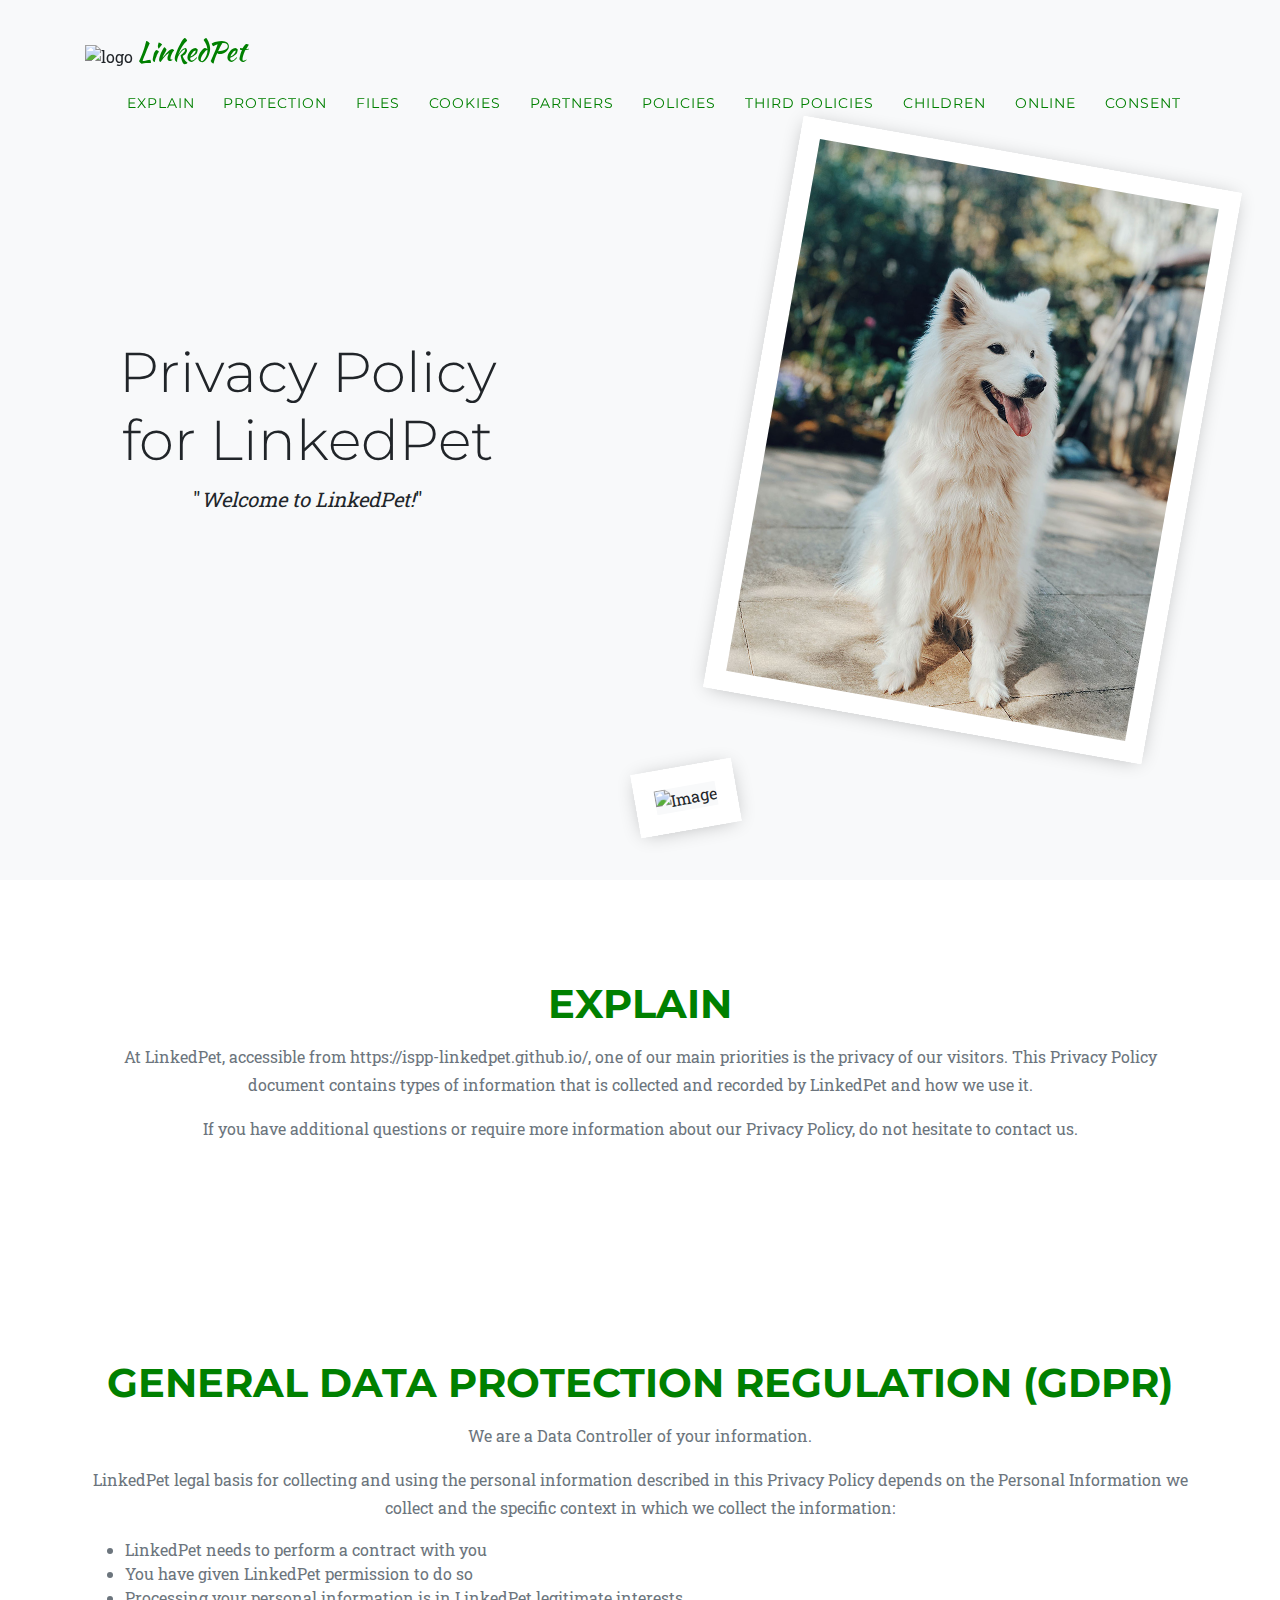
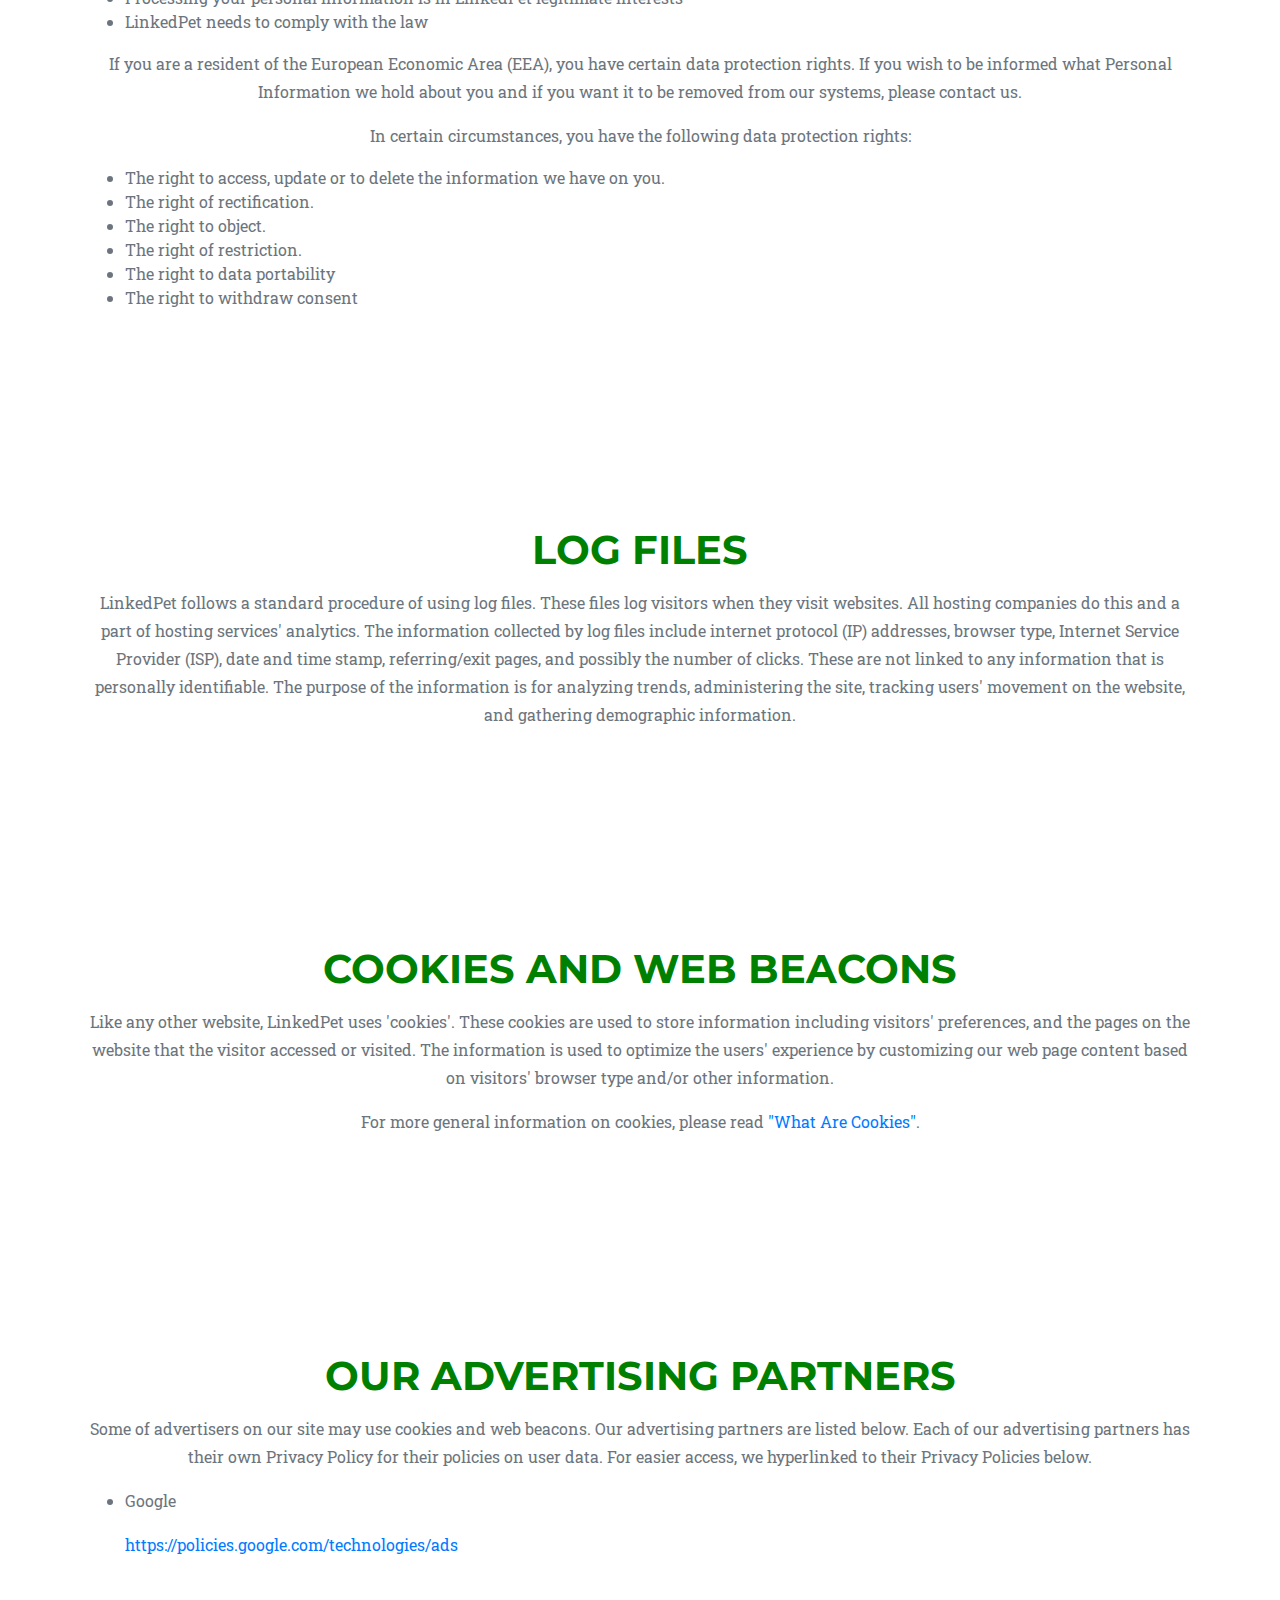
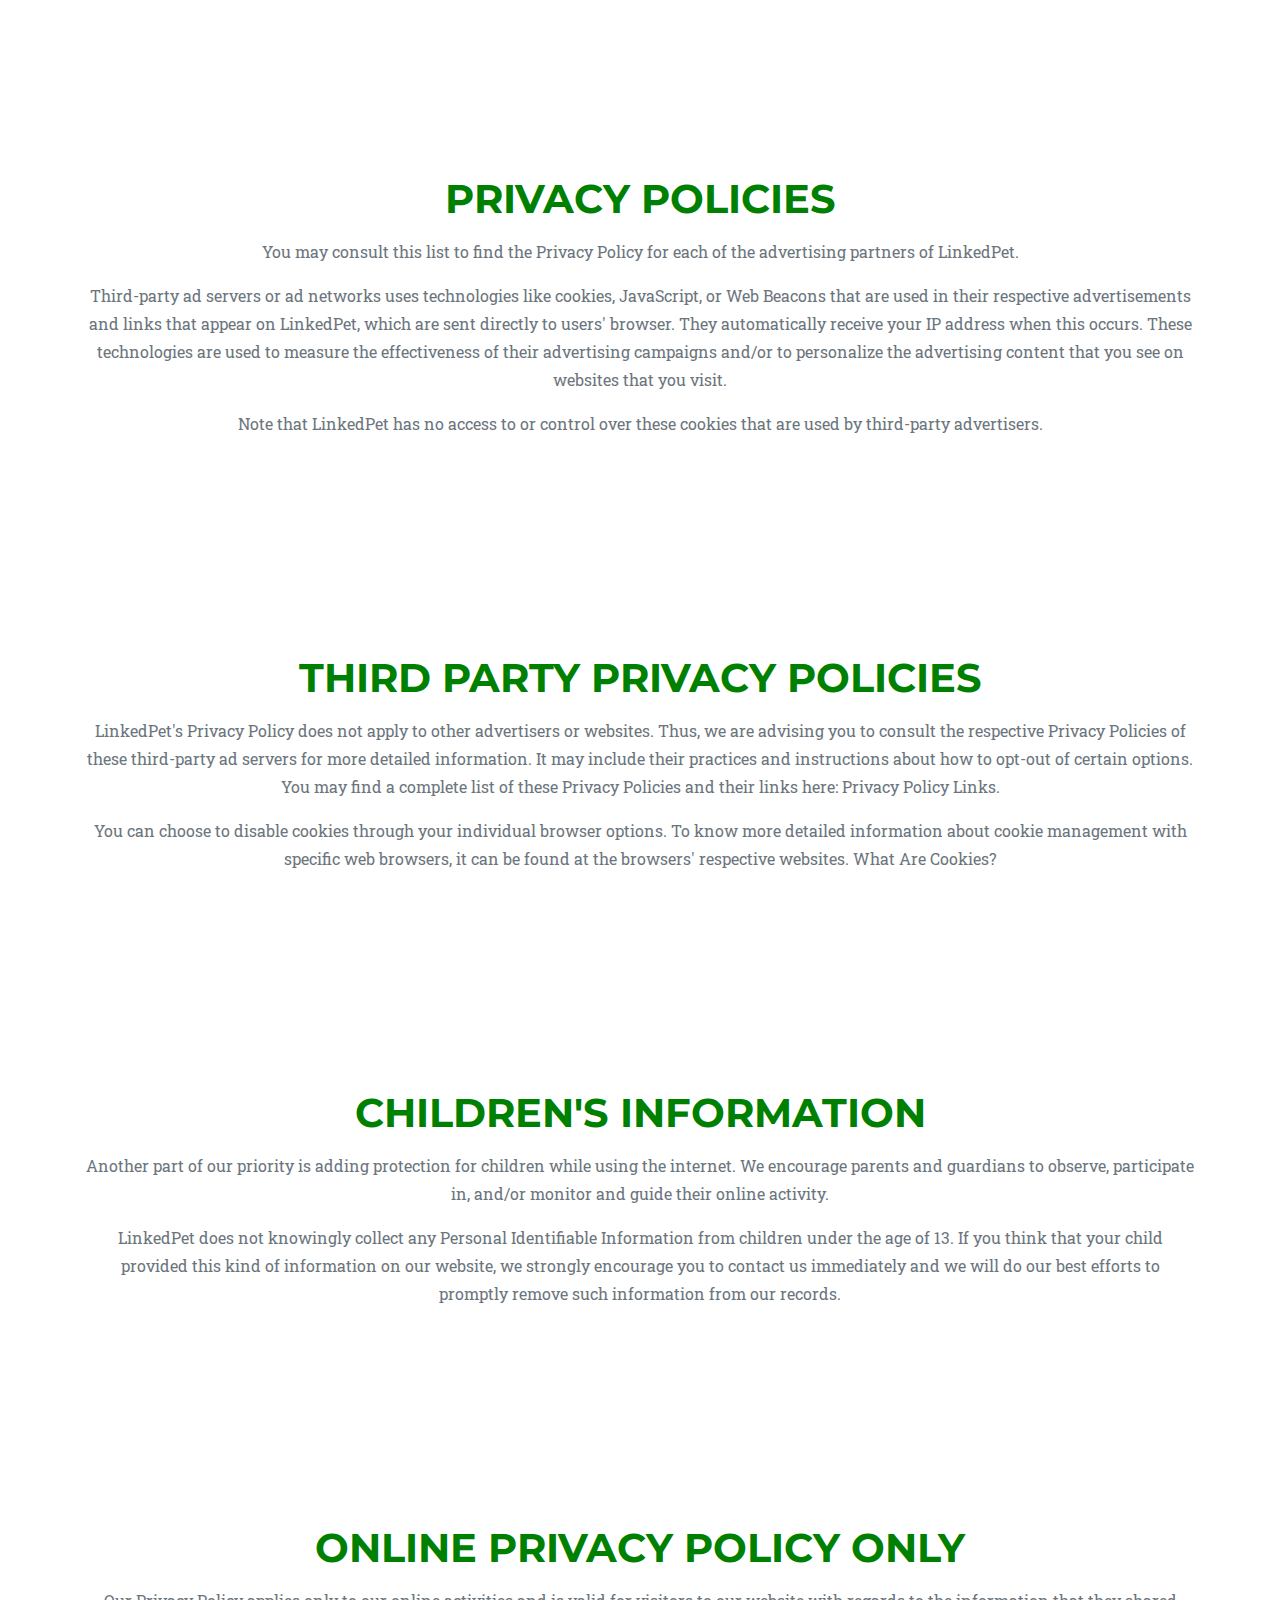
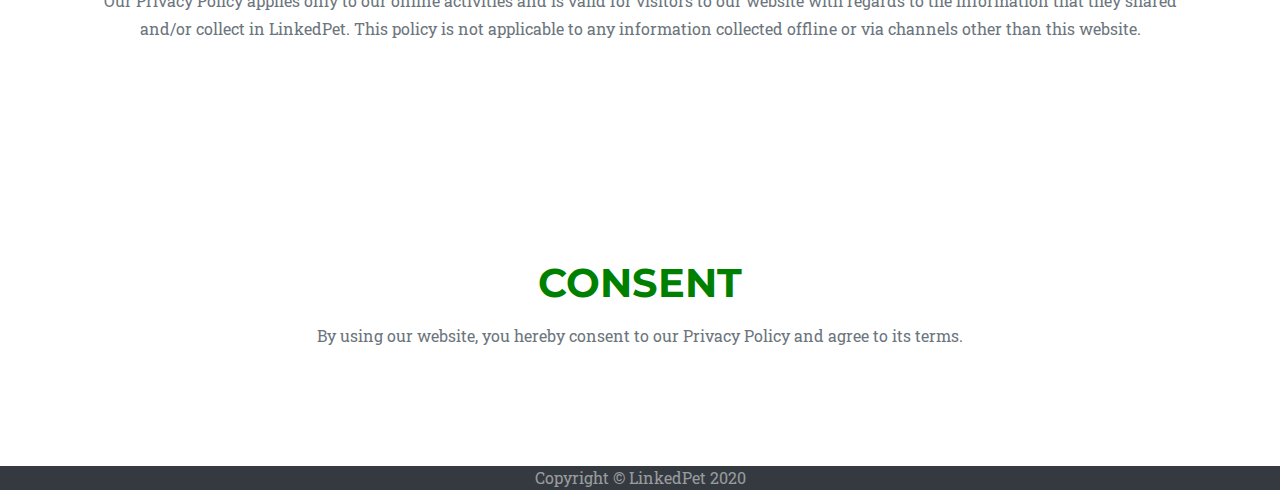
==== privacy_policy.html @ ac7cce8d "Aniadir los anuncios a la landing" ====
<!DOCTYPE html>
<html lang="en">

<head>
    <meta charset="utf-8" />
    <meta name="viewport" content="width=device-width, initial-scale=1, shrink-to-fit=no" />
    <meta name="description" content="ISPP Project" />
    <meta name="author" content="ISPPet" />
    <link rel="shortcut icon" type="image/x-icon" href="img/favicon.ico">

    <title>LinkedPet</title>

    <!-- Bootstrap core CSS -->
    <link href="vendor/bootstrap/css/bootstrap.min.css" rel="stylesheet" />


    <!-- Owl Carousel -->
    <link rel="stylesheet" href="owlcarousel/assets/owl.carousel.min.css" />
    <link rel="stylesheet" href="owlcarousel/assets/owl.theme.default.min.css" />

    <!-- Custom fonts for this template -->
    <link href="vendor/fontawesome-free/css/all.min.css" rel="stylesheet" type="text/css" />
    <link href="https://fonts.googleapis.com/css?family=Montserrat:400,700" rel="stylesheet" type="text/css" />
    <link href="https://fonts.googleapis.com/css?family=Kaushan+Script" rel="stylesheet" type="text/css" />
    <link href="https://fonts.googleapis.com/css?family=Droid+Serif:400,700,400italic,700italic" rel="stylesheet"
        type="text/css" />
    <link href="https://fonts.googleapis.com/css?family=Roboto+Slab:400,100,300,700" rel="stylesheet" type="text/css" />

    <!-- Custom styles for this template -->
    <link href="css/agency.min.css" rel="stylesheet" />
</head>

<body id="page-top">


    <!-- Navigation -->
    <nav class="navbar-expand-lg navbar-dark fixed-top" id="mainNav">
        <div class="container">
            <img src="img/LinkedPet.png" alt="logo" />
            <a class="navbar-brand js-scroll-trigger" href="#page-top"> LinkedPet</a>
            <button class="navbar-toggler ml-auto" type="button" data-toggle="collapse" data-target="#navbarResponsive"
                aria-controls="navbarResponsive" aria-expanded="false" aria-label="Toggle navigation">
                Menu
                <i class="fas fa-bars"></i>
            </button>
            <div class="collapse navbar-collapse" id="navbarResponsive">
                <ul class="navbar-nav text-uppercase ml-auto">
                    <li class="nav-item">
                        <b><a class="nav-link js-scroll-trigger" href="#explain">Explain</a></b>
                    </li>
                    <li class="nav-item">
                        <b><a class="nav-link js-scroll-trigger" href="#protection">Protection</a></b>
                    </li>
                    <li class="nav-item">
                        <b><a class="nav-link js-scroll-trigger" href="#files">Files</a></b>
                    </li>
                    <li class="nav-item">
                        <b><a class="nav-link js-scroll-trigger" href="#cookies">Cookies</a></b>
                    </li>
                    <li class="nav-item">
                        <b><a class="nav-link js-scroll-trigger" href="#partners">Partners</a></b>
                    </li>
                    <li class="nav-item">
                        <b><a class="nav-link js-scroll-trigger" href="#policies">Policies</a></b>
                    </li>
                    <li class="nav-item">
                        <b><a class="nav-link js-scroll-trigger" href="#3policies">Third Policies</a></b>
                    </li>
                    <li class="nav-item">
                        <b><a class="nav-link js-scroll-trigger" href="#children">Children</a></b>
                    </li>
                    <li class="nav-item">
                        <b><a class="nav-link js-scroll-trigger" href="#online">Online</a></b>
                    </li>
                    <li class="nav-item">
                        <b><a class="nav-link js-scroll-trigger" href="#consent">Consent</a></b>
                    </li>
                </ul>
            </div>
        </div>
    </nav>

    <!-- Header -->
    <section class="site-blocks-cover overflow-hidden bg-light mastheadpadding">
        <div class="container">
            <div class="row">
                <div class="col-md-5 mr-auto align-self-center text-center text-md-left">
                    <div class="intro-text text-center">
                        <h1 class="display-4">Privacy Policy for LinkedPet</h1>
                        <blockquote class="blockquote">
                            <p class="mb-4">"<em>Welcome to LinkedPet!</em>"</p>
                        </blockquote>
                        <!--<p><a href="#" class="btn btn-primary">Get In Touch</a></p>-->
                    </div>
                </div>
                <div class="col-md-5 align-self-center text-center text-md-right">
                    <img src="../img/dog_1.jpg" alt="Image" class="img-fluid cover-img">
                    <img src="../img/cat.jpeg" alt="Image" class="img-fluid cover-img2">

                </div>
            </div>
        </div>
    </section>


    <!-- Explain -->
    <section class="page-section" id="explain">
        <div class="container">
            <div class="row">
                <div class="col-lg-12 text-center">
                    <h2 class="section-heading text-uppercase">Explain</h2>
                </div>
            </div>
            <div class=" text-center">

                <p class="text-muted">
                    At LinkedPet, accessible from https://ispp-linkedpet.github.io/, one of our main priorities is the
                    privacy of our visitors. This Privacy Policy document contains types of information that is
                    collected and recorded by LinkedPet and how we use it.
                </p>

                <p class="text-muted">

                    If you have additional questions or require more information about our Privacy Policy, do not
                    hesitate to contact us.
                </p>

            </div>
        </div>
    </section>


    <!-- General Data Protection Regulation (GDPR) -->
    <section class="page-section" id="protection">
        <div class="container">
            <div class="row">
                <div class="col-lg-12 text-center">
                    <h2 class="section-heading text-uppercase">General Data Protection Regulation (GDPR)</h2>
                </div>
            </div>
            <div class=" text-center">

                <p class="text-muted">
                    We are a Data Controller of your information.

                </p>

                <p class="text-muted">

                    LinkedPet legal basis for collecting and using the personal information described in this Privacy
                    Policy depends on
                    the Personal Information we collect and the specific context in which we collect the information:
                    <ul class="text-muted text-md-left">
                        <li>LinkedPet needs to perform a contract with you</li>
                        <li>You have given LinkedPet permission to do so</li>
                        <li>Processing your personal information is in LinkedPet legitimate interests</li>
                        <li>LinkedPet needs to comply with the law</li>
                    </ul>
                </p>
                <p class="text-muted">
                    If you are a resident of the European Economic Area (EEA), you have certain data protection rights.
                    If
                    you wish
                    to be
                    informed what Personal Information we hold about you and if you want it to be removed from our
                    systems,
                    please
                    contact us.
                </p>

                <p class="text-muted">
                    In certain circumstances, you have the following data protection rights:
                    <ul class="text-muted text-md-left">
                        <li>The right to access, update or to delete the information we have on you.</li>
                        <li>The right of rectification.</li>
                        <li>The right to object.</li>
                        <li>The right of restriction.</li>
                        <li>The right to data portability</li>
                        <li>The right to withdraw consent</li>
                    </ul>
                </p>
            </div>
        </div>
    </section>


    <!-- Log Files -->
    <section class="page-section" id="files">
        <div class="container">
            <div class="row">
                <div class="col-lg-12 text-center">
                    <h2 class="section-heading text-uppercase">Log Files</h2>
                </div>
            </div>
            <div class=" text-center">

                <p class="text-muted">
                    LinkedPet follows a standard procedure of using log files. These files log visitors when they visit
                    websites.
                    All
                    hosting companies do this and a part of hosting services' analytics. The information collected by
                    log files
                    include
                    internet protocol (IP) addresses, browser type, Internet Service Provider (ISP), date and time
                    stamp,
                    referring/exit
                    pages, and possibly the number of clicks. These are not linked to any information that is personally
                    identifiable.
                    The purpose of the information is for analyzing trends, administering the site, tracking users'
                    movement on
                    the
                    website, and gathering demographic information.

                </p>

            </div>
        </div>
    </section>

    <!-- Cookies and Web Beacons -->
    <section class="page-section" id="cookies">
        <div class="container">
            <div class="row">
                <div class="col-lg-12 text-center">
                    <h2 class="section-heading text-uppercase">Cookies and Web Beacons</h2>
                </div>
            </div>
            <div class=" text-center">

                <p class="text-muted">
                    Like any other website, LinkedPet uses 'cookies'. These cookies are used to store information
                    including
                    visitors'
                    preferences, and the pages on the website that the visitor accessed or visited. The information is
                    used to
                    optimize
                    the users' experience by customizing our web page content based on visitors' browser type and/or
                    other
                    information.
                </p>

                <p class="text-muted">
                    For more general information on cookies, please read <a
                        href="https://www.cookieconsent.com/what-are-cookies/">"What
                        Are Cookies"</a>.
                </p>
            </div>
        </div>
    </section>


    <!-- Our Advertising Partners -->
    <section class="page-section" id="partners">
        <div class="container">
            <div class="row">
                <div class="col-lg-12 text-center">
                    <h2 class="section-heading text-uppercase">Our Advertising Partners</h2>
                </div>
            </div>
            <div class=" text-center">

                <p class="text-muted">
                    Some of advertisers on our site may use cookies and web beacons. Our advertising partners are listed
                    below.
                    Each
                    of
                    our advertising partners has their own Privacy Policy for their policies on user data. For easier
                    access, we
                    hyperlinked to their Privacy Policies below.

                </p>

                <p class="text-muted">
                    <ul class="text-muted text-md-left">
                        <li>
                            <p>Google</p>
                            <p><a
                                    href="https://policies.google.com/technologies/ads">https://policies.google.com/technologies/ads</a>
                            </p>
                        </li>
                    </ul>
                </p>
            </div>
        </div>
    </section>




    <!-- Privacy Policies -->
    <section class="page-section" id="policies">
        <div class="container">
            <div class="row">
                <div class="col-lg-12 text-center">
                    <h2 class="section-heading text-uppercase">Privacy Policies</h2>
                </div>
            </div>
            <div class=" text-center">

                <p class="text-muted">
                    You may consult this list to find the Privacy Policy for each of the advertising partners of
                    LinkedPet.
                </p>

                <p class="text-muted">
                    Third-party ad servers or ad networks uses technologies like cookies, JavaScript, or Web Beacons
                    that are
                    used in
                    their respective advertisements and links that appear on LinkedPet, which are sent directly to
                    users'
                    browser.
                    They
                    automatically receive your IP address when this occurs. These technologies are used to measure the
                    effectiveness
                    of
                    their advertising campaigns and/or to personalize the advertising content that you see on websites
                    that you
                    visit.
                </p>

                <p class="text-muted">
                    Note that LinkedPet has no access to or control over these cookies that are used by third-party
                    advertisers.
                </p>


                <p class="text-muted">

                </p>

                <p class="text-muted">

                </p>
            </div>
        </div>
    </section>



    <!-- Third Party Privacy Policies -->
    <section class="page-section" id="3policies">
        <div class="container">
            <div class="row">
                <div class="col-lg-12 text-center">
                    <h2 class="section-heading text-uppercase">Third Party Privacy Policies</h2>
                </div>
            </div>
            <div class=" text-center">

                <p class="text-muted">
                    LinkedPet's Privacy Policy does not apply to other advertisers or websites. Thus, we are advising
                    you to
                    consult
                    the
                    respective Privacy Policies of these third-party ad servers for more detailed information. It may
                    include
                    their
                    practices and instructions about how to opt-out of certain options. You may find a complete list of
                    these
                    Privacy
                    Policies and their links here: Privacy Policy Links.

                </p>

                <p class="text-muted">
                    You can choose to disable cookies through your individual browser options. To know more detailed
                    information
                    about
                    cookie management with specific web browsers, it can be found at the browsers' respective websites.
                    What Are
                    Cookies?
                </p>

            </div>
        </div>
    </section>

    <!-- Children's Information -->
    <section class="page-section" id="children">
        <div class="container">
            <div class="row">
                <div class="col-lg-12 text-center">
                    <h2 class="section-heading text-uppercase">Children's Information</h2>
                </div>
            </div>
            <div class=" text-center">

                <p class="text-muted">
                    Another part of our priority is adding protection for children while using the internet. We
                    encourage parents
                    and
                    guardians to observe, participate in, and/or monitor and guide their online activity.

                </p>

                <p class="text-muted">
                    LinkedPet does not knowingly collect any Personal Identifiable Information from children under the
                    age of 13.
                    If
                    you
                    think that your child provided this kind of information on our website, we strongly encourage you to
                    contact
                    us
                    immediately and we will do our best efforts to promptly remove such information from our records.

                </p>

            </div>
        </div>
    </section>


    <!-- Online Privacy Policy Only -->
    <section class="page-section" id="online">
        <div class="container">
            <div class="row">
                <div class="col-lg-12 text-center">
                    <h2 class="section-heading text-uppercase">Online Privacy Policy Only</h2>
                </div>
            </div>
            <div class=" text-center">

                <p class="text-muted">
                    Our Privacy Policy applies only to our online activities and is valid for visitors to our website
                    with
                    regards to
                    the
                    information that they shared and/or collect in LinkedPet. This policy is not applicable to any
                    information
                    collected
                    offline or via channels other than this website.

                </p>
            </div>
        </div>
    </section>

    <!-- Consent -->
    <section class="page-section" id="consent">
        <div class="container">
            <div class="row">
                <div class="col-lg-12 text-center">
                    <h2 class="section-heading text-uppercase">Consent</h2>
                </div>
            </div>
            <div class=" text-center">

                <p class="text-muted">
                    By using our website, you hereby consent to our Privacy Policy and agree to its terms.

                </p>
            </div>
        </div>
    </section>




    <!-- Footer -->
    <footer class="text-white-50 bg-dark">
        <div class="container">
            <div class="text-center">
                <span class="copyright">Copyright &copy; LinkedPet 2020</span>
            </div>
        </div>
    </footer>

    <!-- Bootstrap core JavaScript -->
    <script src="vendor/jquery/jquery.min.js"></script>
    <script src="vendor/bootstrap/js/bootstrap.bundle.min.js"></script>

    <!-- Plugin JavaScript -->
    <script src="vendor/jquery-easing/jquery.easing.min.js"></script>

    <!-- Owl Carousel -->
    <script src="owlcarousel/owl.carousel.min.js"></script>

    <!-- Contact form JavaScript -->
    <script src="js/jqBootstrapValidation.js"></script>
    <script src="js/contact_me.js"></script>

    <!-- Custom scripts for this template -->
    <script src="js/agency.min.js"></script>
</body>

</html>
---- css/agency.min.css ----
/*!
 * Start Bootstrap - Agency v5.2.2 (https://startbootstrap.com/template-overviews/agency)
 * Copyright 2013-2020 Start Bootstrap
 * Licensed under MIT (https://github.com/BlackrockDigital/startbootstrap-agency/blob/master/LICENSE)
 */body{overflow-x:hidden;font-family:'Roboto Slab',-apple-system,BlinkMacSystemFont,'Segoe UI',Roboto,'Helvetica Neue',Arial,sans-serif,'Apple Color Emoji','Segoe UI Emoji','Segoe UI Symbol','Noto Color Emoji'}p{line-height:1.75}a{color:#007bff}a:hover{color:#0062cc}.text-primary{color:#007bff!important}h1,h2,h3,h4,h5,h6{font-weight:700;font-family:Montserrat,-apple-system,BlinkMacSystemFont,'Segoe UI',Roboto,'Helvetica Neue',Arial,sans-serif,'Apple Color Emoji','Segoe UI Emoji','Segoe UI Symbol','Noto Color Emoji'}.page-section{padding:100px 0}.page-section h2.section-heading{font-size:40px;margin-top:0;margin-bottom:15px;color:green}.page-section h3.section-subheading{font-size:16px;font-weight:400;font-style:italic;margin-bottom:75px;text-transform:none;font-family:'Droid Serif',-apple-system,BlinkMacSystemFont,'Segoe UI',Roboto,'Helvetica Neue',Arial,sans-serif,'Apple Color Emoji','Segoe UI Emoji','Segoe UI Symbol','Noto Color Emoji'}@media (min-width:768px){section{padding:150px 0}}::-moz-selection{background:#007bff;text-shadow:none}::selection{background:#007bff;text-shadow:none}img::-moz-selection{background:0 0}img::selection{background:0 0}img::-moz-selection{background:0 0}.btn{font-family:Montserrat,-apple-system,BlinkMacSystemFont,'Segoe UI',Roboto,'Helvetica Neue',Arial,sans-serif,'Apple Color Emoji','Segoe UI Emoji','Segoe UI Symbol','Noto Color Emoji';font-weight:700}.btn-xl{font-size:18px;padding:20px 40px}.btn-primary{background-color:#007bff;border-color:#007bff}.btn-primary:active,.btn-primary:focus,.btn-primary:hover{background-color:#0069d9!important;border-color:#0069d9!important;color:#fff}.btn-primary:active,.btn-primary:focus{box-shadow:0 0 0 .2rem rgba(254,209,55,.5)!important}#mainNav{background-color:#20c45f}#mainNav .navbar-toggler{font-size:12px;right:0;padding:13px;text-transform:uppercase;color:#fff;border:0;background-color:green;font-family:Montserrat,-apple-system,BlinkMacSystemFont,'Segoe UI',Roboto,'Helvetica Neue',Arial,sans-serif,'Apple Color Emoji','Segoe UI Emoji','Segoe UI Symbol','Noto Color Emoji'}#mainNav .navbar-brand{color:green;font-family:'Kaushan Script',-apple-system,BlinkMacSystemFont,'Segoe UI',Roboto,'Helvetica Neue',Arial,sans-serif,'Apple Color Emoji','Segoe UI Emoji','Segoe UI Symbol','Noto Color Emoji'}#mainNav .navbar-nav .nav-item .nav-link{font-style:bold;font-size:90%;font-weight:400;padding:.75em 0;letter-spacing:1px;color:green;font-family:Montserrat,-apple-system,BlinkMacSystemFont,'Segoe UI',Roboto,'Helvetica Neue',Arial,sans-serif,'Apple Color Emoji','Segoe UI Emoji','Segoe UI Symbol','Noto Color Emoji'}#mainNav .navbar-nav .nav-item .nav-link.active,#mainNav .navbar-nav .nav-item .nav-link:hover{color:#fff}@media (min-width:992px){#mainNav{padding-top:25px;padding-bottom:25px;transition:padding-top .3s,padding-bottom .3s;border:none;background-color:transparent}#mainNav .navbar-brand{font-size:1.75em;transition:all .3s}#mainNav .navbar-nav .nav-item .nav-link{padding:1.1em 1em!important}#mainNav .navbar-nav .nav-item .nav-link:hover{color:#000}#mainNav.navbar-shrink{padding-top:0;padding-bottom:0;background-color:#20c45f}#mainNav.navbar-shrink .navbar-brand{font-size:1.25em;padding:12px 0}#mainNav.navbar-shrink .navbar-brand:hover{color:#fff}}@media (max-width:850px){.intro-text{padding-top:100px}}.cover-img{border:20px solid #fff;box-shadow:0 2px 20px -5px rgba(0,0,0,.3)}@media (min-width:768px){.cover-img{transform:rotate(10deg)}}.cover-img2{position:absolute;bottom:-100px;left:-100px;max-width:300px;border:20px solid #fff;box-shadow:0 2px 20px -5px rgba(0,0,0,.3)}@media (min-width:768px){.cover-img2{transform:rotate(-10deg)}}@media (max-width:850px){.cover-img2{margin-left:25%;transform:rotate(-10deg)}}header.masthead{text-align:center;color:#000;background-repeat:no-repeat;background-attachment:scroll;background-position:center center;background-size:auto;background-color:grey}header.masthead .intro-text{padding-top:150px;padding-bottom:100px}header.masthead .intro-text .intro-lead-in{font-size:22px;font-style:italic;line-height:22px;margin-bottom:25px}header.masthead .intro-text .intro-heading{font-size:50px;font-weight:700;line-height:50px;margin-bottom:25px}@media (min-width:768px){header.masthead .intro-text{padding-top:300px;padding-bottom:200px}header.masthead .intro-text .intro-lead-in{font-size:40px;font-style:italic;line-height:40px;margin-bottom:25px}header.masthead .intro-text .intro-heading{font-size:75px;font-weight:700;line-height:75px;margin-bottom:50px}}.service-heading{margin:15px 0;text-transform:none}#portfolio .portfolio-item{right:0;margin:0 0 15px}#portfolio .portfolio-item .portfolio-link{position:relative;display:block;max-width:400px;margin:0 auto;cursor:pointer}#portfolio .portfolio-item .portfolio-link .portfolio-hover{position:absolute;width:100%;height:100%;transition:all ease .5s;opacity:0;background:rgba(0,123,255,.9)}#portfolio .portfolio-item .portfolio-link .portfolio-hover:hover{opacity:1}#portfolio .portfolio-item .portfolio-link .portfolio-hover .portfolio-hover-content{font-size:20px;position:absolute;top:50%;width:100%;height:20px;margin-top:-12px;text-align:center;color:#fff}#portfolio .portfolio-item .portfolio-link .portfolio-hover .portfolio-hover-content i{margin-top:-12px}#portfolio .portfolio-item .portfolio-link .portfolio-hover .portfolio-hover-content h3,#portfolio .portfolio-item .portfolio-link .portfolio-hover .portfolio-hover-content h4{margin:0}#portfolio .portfolio-item .portfolio-caption{max-width:400px;margin:0 auto;padding:25px;text-align:center;background-color:#fff}#portfolio .portfolio-item .portfolio-caption h4{margin:0;text-transform:none}#portfolio .portfolio-item .portfolio-caption p{font-size:16px;font-style:italic;margin:0;font-family:'Droid Serif',-apple-system,BlinkMacSystemFont,'Segoe UI',Roboto,'Helvetica Neue',Arial,sans-serif,'Apple Color Emoji','Segoe UI Emoji','Segoe UI Symbol','Noto Color Emoji'}#portfolio *{z-index:2}@media (min-width:767px){#portfolio .portfolio-item{margin:0 0 30px}}.portfolio-modal .modal-dialog{margin:1rem;max-width:100vw}.portfolio-modal .modal-content{padding:100px 0;text-align:center}.portfolio-modal .modal-content h2{font-size:3em;margin-bottom:15px}.portfolio-modal .modal-content p{margin-bottom:30px}.portfolio-modal .modal-content p.item-intro{font-size:16px;font-style:italic;margin:20px 0 30px;font-family:'Droid Serif',-apple-system,BlinkMacSystemFont,'Segoe UI',Roboto,'Helvetica Neue',Arial,sans-serif,'Apple Color Emoji','Segoe UI Emoji','Segoe UI Symbol','Noto Color Emoji'}.portfolio-modal .modal-content ul.list-inline{margin-top:0;margin-bottom:30px}.portfolio-modal .modal-content img{margin-bottom:30px}.portfolio-modal .modal-content button{cursor:pointer}.portfolio-modal .close-modal{position:absolute;top:25px;right:25px;width:75px;height:75px;cursor:pointer;background-color:transparent}.portfolio-modal .close-modal:hover{opacity:.3}.portfolio-modal .close-modal .lr{z-index:1051;width:1px;height:75px;margin-left:35px;transform:rotate(45deg);background-color:#212529}.portfolio-modal .close-modal .lr .rl{z-index:1052;width:1px;height:75px;transform:rotate(90deg);background-color:#212529}.timeline{position:relative;padding:0;list-style:none}.timeline:before{position:absolute;top:0;bottom:0;left:40px;width:2px;margin-left:-1.5px;content:'';background-color:#e9ecef}.timeline>li{position:relative;min-height:50px;margin-bottom:50px}.timeline>li:after,.timeline>li:before{display:table;content:' '}.timeline>li:after{clear:both}.timeline>li .timeline-panel{position:relative;float:right;width:100%;padding:0 20px 0 100px;text-align:left}.timeline>li .timeline-panel:before{right:auto;left:-15px;border-right-width:15px;border-left-width:0}.timeline>li .timeline-panel:after{right:auto;left:-14px;border-right-width:14px;border-left-width:0}.timeline>li .timeline-image{position:absolute;z-index:100;left:0;width:80px;height:80px;margin-left:0;text-align:center;color:#fff;border:7px solid #e9ecef;border-radius:100%;background-color:#007bff}.timeline>li .timeline-image h4{font-size:10px;line-height:14px;margin-top:12px}.timeline>li.timeline-inverted>.timeline-panel{float:right;padding:0 20px 0 100px;text-align:left}.timeline>li.timeline-inverted>.timeline-panel:before{right:auto;left:-15px;border-right-width:15px;border-left-width:0}.timeline>li.timeline-inverted>.timeline-panel:after{right:auto;left:-14px;border-right-width:14px;border-left-width:0}.timeline>li:last-child{margin-bottom:0}.timeline .timeline-heading h4{margin-top:0;color:inherit}.timeline .timeline-heading h4.subheading{text-transform:none}.timeline .timeline-body>p,.timeline .timeline-body>ul{margin-bottom:0}@media (min-width:768px){.timeline:before{left:50%}.timeline>li{min-height:100px;margin-bottom:100px}.timeline>li .timeline-panel{float:left;width:41%;padding:0 20px 20px 30px;text-align:right}.timeline>li .timeline-image{left:50%;width:100px;height:100px;margin-left:-50px}.timeline>li .timeline-image h4{font-size:13px;line-height:18px;margin-top:16px}.timeline>li.timeline-inverted>.timeline-panel{float:right;padding:0 30px 20px 20px;text-align:left}}@media (min-width:992px){.timeline>li{min-height:150px}.timeline>li .timeline-panel{padding:0 20px 20px}.timeline>li .timeline-image{width:150px;height:150px;margin-left:-75px}.timeline>li .timeline-image h4{font-size:18px;line-height:26px;margin-top:30px}.timeline>li.timeline-inverted>.timeline-panel{padding:0 20px 20px}}@media (min-width:1200px){.timeline>li{min-height:170px}.timeline>li .timeline-panel{padding:0 20px 20px 100px}.timeline>li .timeline-image{width:170px;height:170px;margin-left:-85px}.timeline>li .timeline-image h4{margin-top:40px}.timeline>li.timeline-inverted>.timeline-panel{padding:0 100px 20px 20px}}.team-member{margin-bottom:50px;text-align:center}.team-member img{width:auto;height:auto;border:7px solid rgba(0,0,0,.1)}@media (max-width:px){.team-member img{width:25%}}.team-member h4{margin-top:25px;margin-bottom:0;text-transform:none}.team-member p{margin-top:0}section#contact{background-color:#212529;background-image:url(../img/map-image.png);background-repeat:no-repeat;background-position:center}section#contact .section-heading{color:#fff}section#contact .form-group{margin-bottom:25px}section#contact .form-group input,section#contact .form-group textarea{padding:20px}section#contact .form-group input.form-control{height:auto}section#contact .form-group textarea.form-control{height:248px}section#contact .form-control:focus{border-color:#007bff;box-shadow:none}section#contact ::-webkit-input-placeholder{font-weight:700;color:#ced4da;font-family:Montserrat,-apple-system,BlinkMacSystemFont,'Segoe UI',Roboto,'Helvetica Neue',Arial,sans-serif,'Apple Color Emoji','Segoe UI Emoji','Segoe UI Symbol','Noto Color Emoji'}section#contact :-moz-placeholder{font-weight:700;color:#ced4da;font-family:Montserrat,-apple-system,BlinkMacSystemFont,'Segoe UI',Roboto,'Helvetica Neue',Arial,sans-serif,'Apple Color Emoji','Segoe UI Emoji','Segoe UI Symbol','Noto Color Emoji'}section#contact ::-moz-placeholder{font-weight:700;color:#ced4da;font-family:Montserrat,-apple-system,BlinkMacSystemFont,'Segoe UI',Roboto,'Helvetica Neue',Arial,sans-serif,'Apple Color Emoji','Segoe UI Emoji','Segoe UI Symbol','Noto Color Emoji'}section#contact :-ms-input-placeholder{font-weight:700;color:#ced4da;font-family:Montserrat,-apple-system,BlinkMacSystemFont,'Segoe UI',Roboto,'Helvetica Neue',Arial,sans-serif,'Apple Color Emoji','Segoe UI Emoji','Segoe UI Symbol','Noto Color Emoji'}.footer{padding:25px 0;text-align:center}.footer span.copyright{font-size:90%;line-height:40px;text-transform:none;font-family:Montserrat,-apple-system,BlinkMacSystemFont,'Segoe UI',Roboto,'Helvetica Neue',Arial,sans-serif,'Apple Color Emoji','Segoe UI Emoji','Segoe UI Symbol','Noto Color Emoji'}.footer ul.quicklinks{font-size:90%;line-height:40px;margin-bottom:0;text-transform:none;font-family:Montserrat,-apple-system,BlinkMacSystemFont,'Segoe UI',Roboto,'Helvetica Neue',Arial,sans-serif,'Apple Color Emoji','Segoe UI Emoji','Segoe UI Symbol','Noto Color Emoji'}ul.social-buttons{margin-bottom:0}ul.social-buttons li a{font-size:20px;line-height:50px;display:block;width:50px;height:50px;transition:all .3s;color:#fff;border-radius:100%;outline:0;background-color:#212529}ul.social-buttons li a:active,ul.social-buttons li a:focus,ul.social-buttons li a:hover{background-color:#007bff}
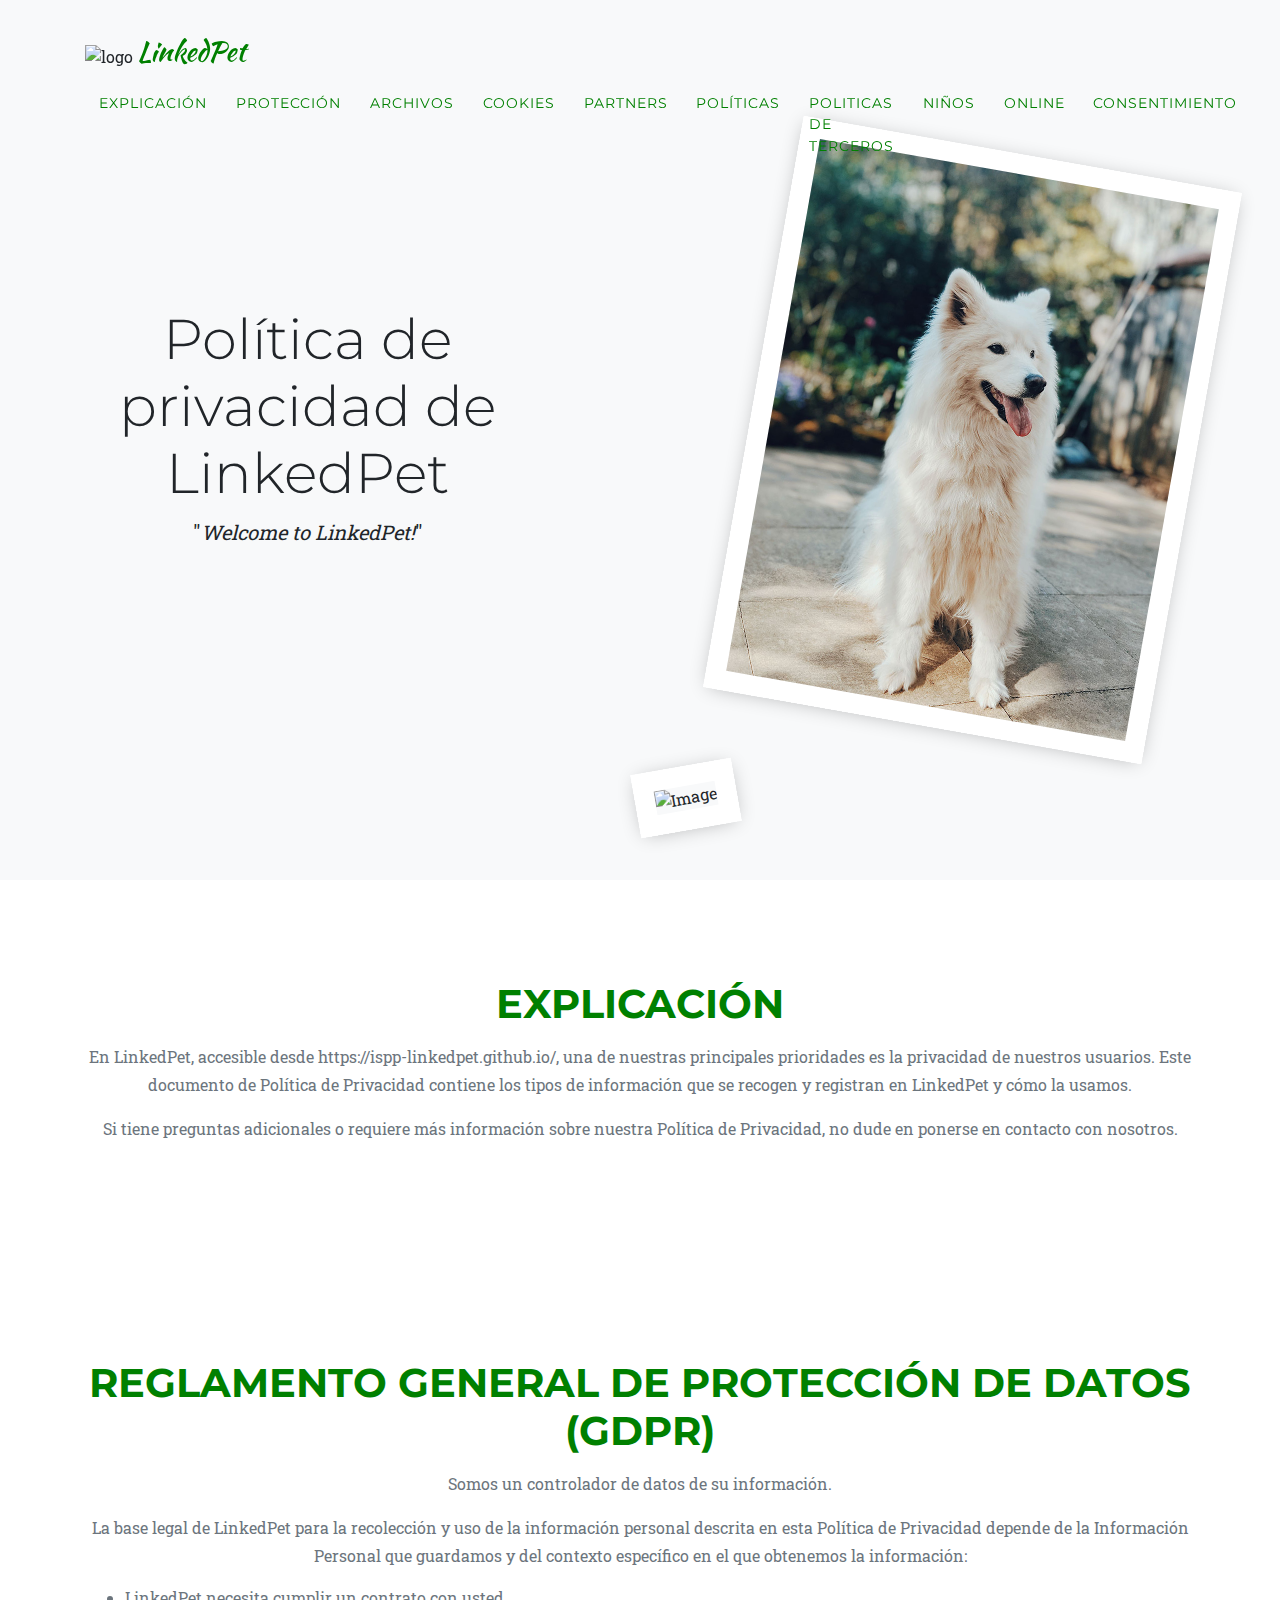
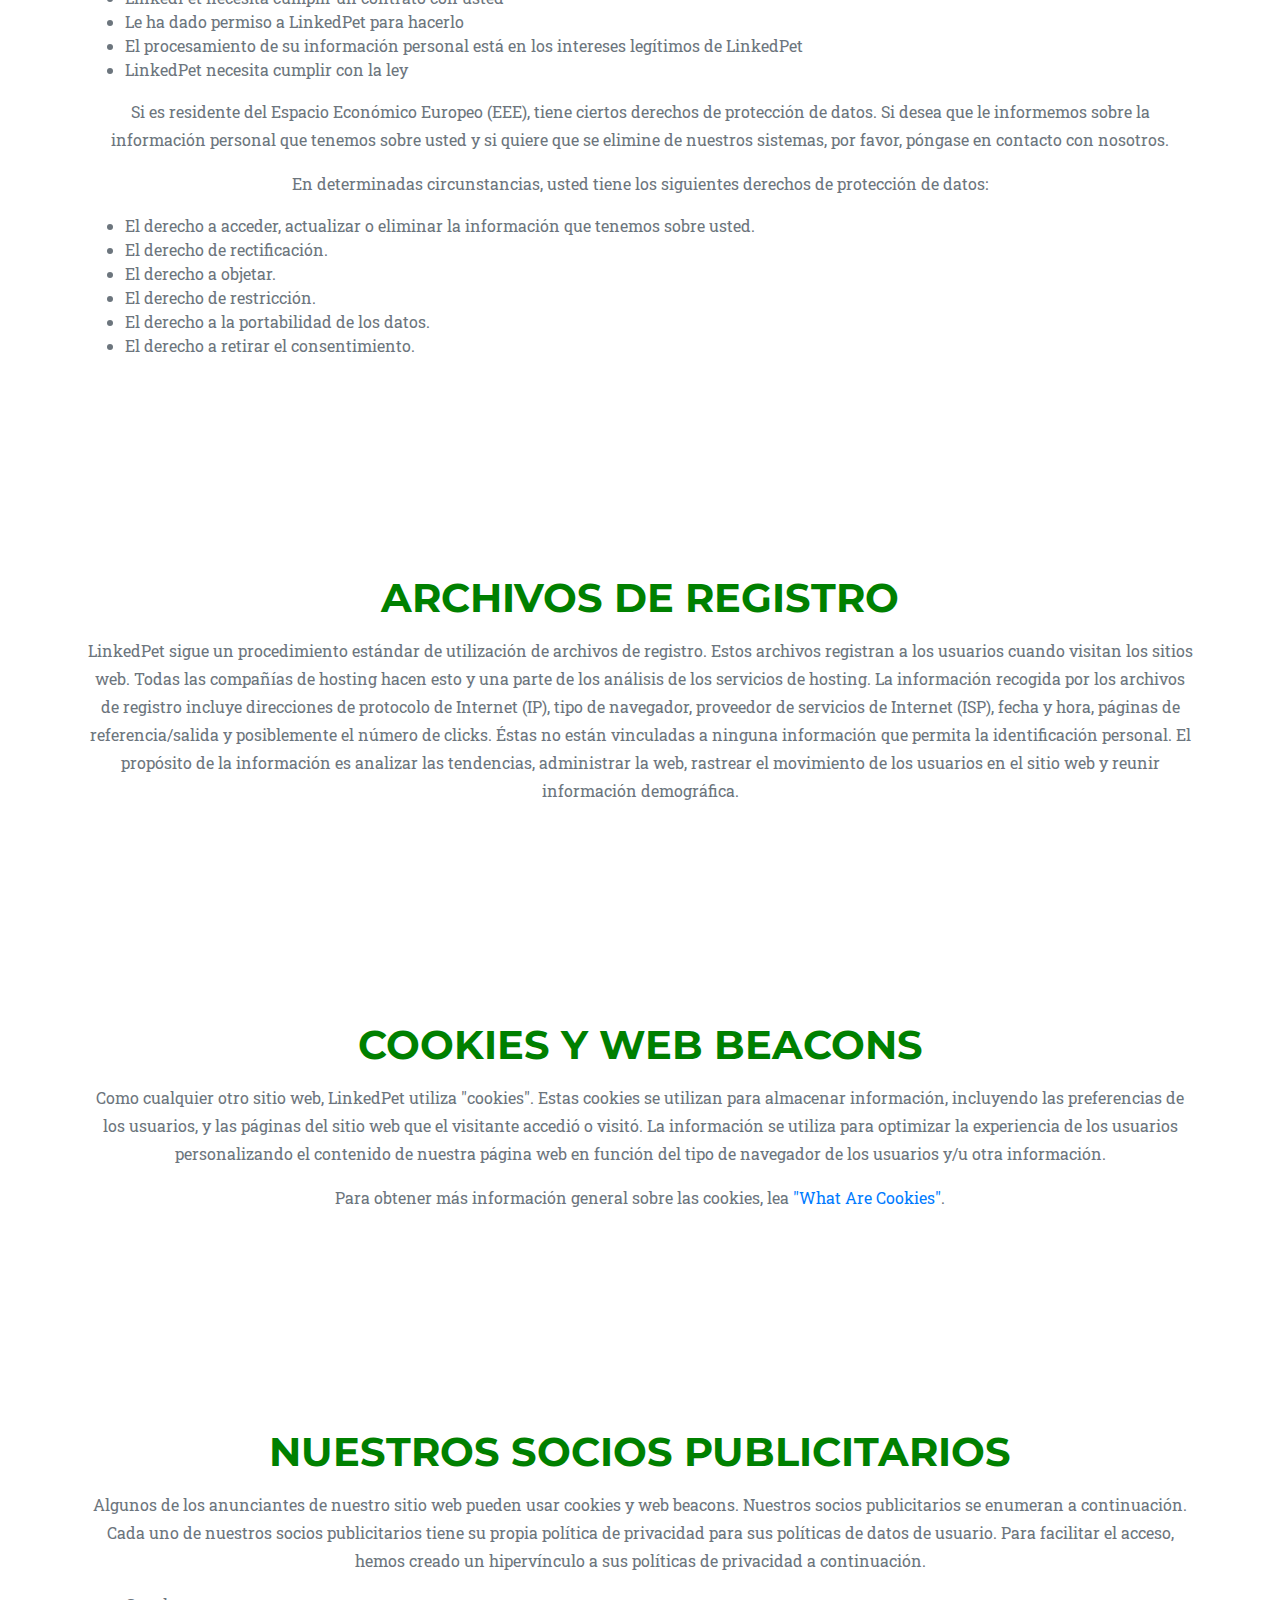
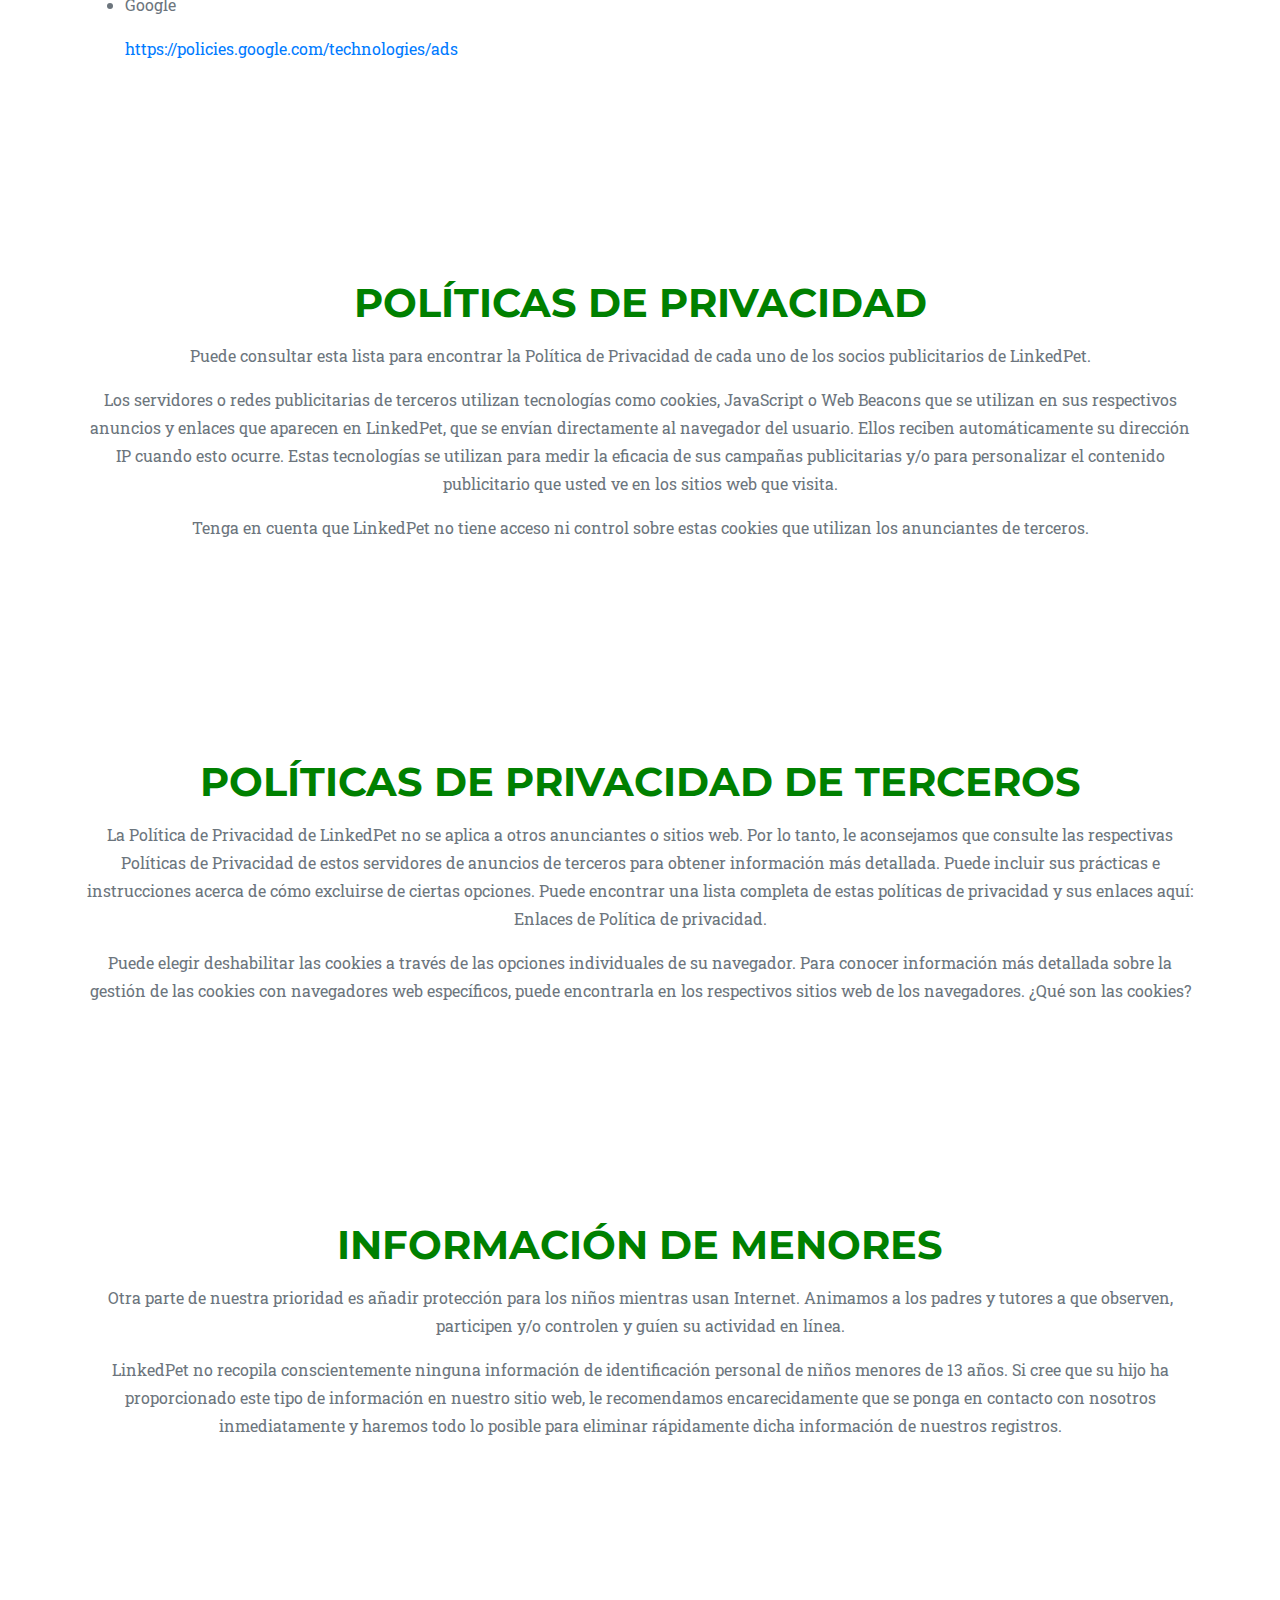
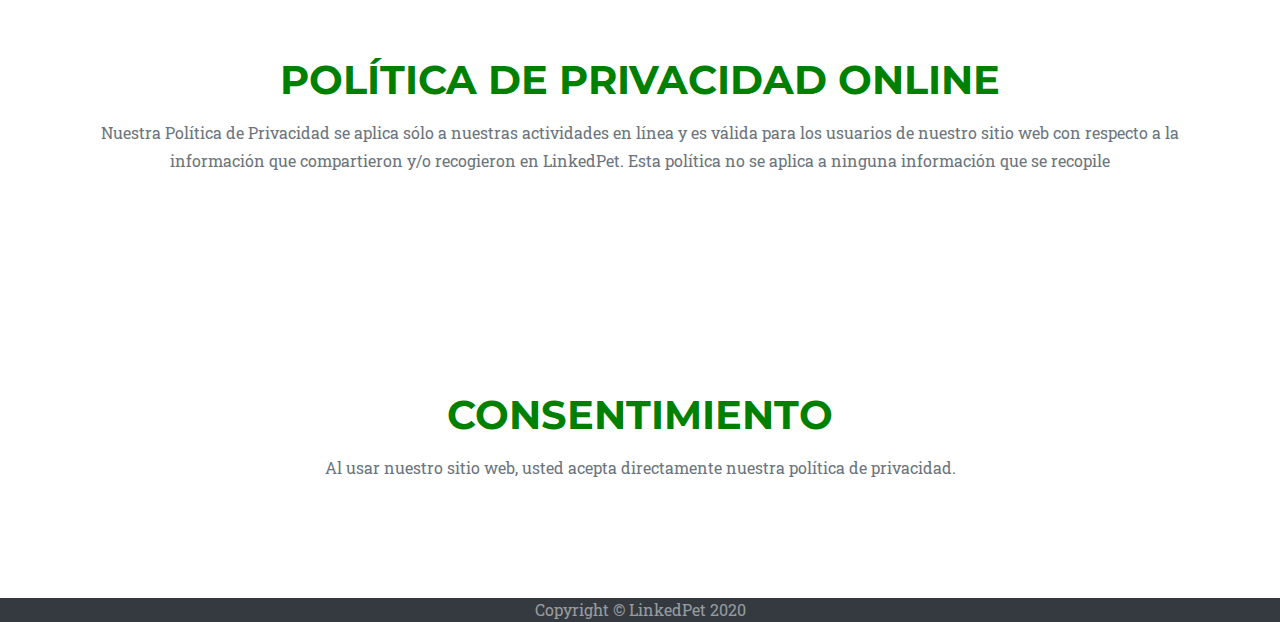
==== commit dfff7e82: "fix(terms and privacy policy in spanish)" ====
--- a/privacy_policy.html
+++ b/privacy_policy.html
@@ -46,13 +46,13 @@
             <div class="collapse navbar-collapse" id="navbarResponsive">
                 <ul class="navbar-nav text-uppercase ml-auto">
                     <li class="nav-item">
-                        <b><a class="nav-link js-scroll-trigger" href="#explain">Explain</a></b>
-                    </li>
-                    <li class="nav-item">
-                        <b><a class="nav-link js-scroll-trigger" href="#protection">Protection</a></b>
-                    </li>
-                    <li class="nav-item">
-                        <b><a class="nav-link js-scroll-trigger" href="#files">Files</a></b>
+                        <b><a class="nav-link js-scroll-trigger" href="#explain">Explicación</a></b>
+                    </li>
+                    <li class="nav-item">
+                        <b><a class="nav-link js-scroll-trigger" href="#protection">Protección</a></b>
+                    </li>
+                    <li class="nav-item">
+                        <b><a class="nav-link js-scroll-trigger" href="#files">Archivos</a></b>
                     </li>
                     <li class="nav-item">
                         <b><a class="nav-link js-scroll-trigger" href="#cookies">Cookies</a></b>
@@ -61,19 +61,19 @@
                         <b><a class="nav-link js-scroll-trigger" href="#partners">Partners</a></b>
                     </li>
                     <li class="nav-item">
-                        <b><a class="nav-link js-scroll-trigger" href="#policies">Policies</a></b>
-                    </li>
-                    <li class="nav-item">
-                        <b><a class="nav-link js-scroll-trigger" href="#3policies">Third Policies</a></b>
-                    </li>
-                    <li class="nav-item">
-                        <b><a class="nav-link js-scroll-trigger" href="#children">Children</a></b>
+                        <b><a class="nav-link js-scroll-trigger" href="#policies">Políticas</a></b>
+                    </li>
+                    <li class="nav-item">
+                        <b><a class="nav-link js-scroll-trigger" href="#3policies">Politicas de terceros</a></b>
+                    </li>
+                    <li class="nav-item">
+                        <b><a class="nav-link js-scroll-trigger" href="#children">Niños</a></b>
                     </li>
                     <li class="nav-item">
                         <b><a class="nav-link js-scroll-trigger" href="#online">Online</a></b>
                     </li>
                     <li class="nav-item">
-                        <b><a class="nav-link js-scroll-trigger" href="#consent">Consent</a></b>
+                        <b><a class="nav-link js-scroll-trigger" href="#consent">Consentimiento</a></b>
                     </li>
                 </ul>
             </div>
@@ -86,7 +86,7 @@
             <div class="row">
                 <div class="col-md-5 mr-auto align-self-center text-center text-md-left">
                     <div class="intro-text text-center">
-                        <h1 class="display-4">Privacy Policy for LinkedPet</h1>
+                        <h1 class="display-4">Política de privacidad de LinkedPet</h1>
                         <blockquote class="blockquote">
                             <p class="mb-4">"<em>Welcome to LinkedPet!</em>"</p>
                         </blockquote>
@@ -108,21 +108,22 @@
         <div class="container">
             <div class="row">
                 <div class="col-lg-12 text-center">
-                    <h2 class="section-heading text-uppercase">Explain</h2>
-                </div>
-            </div>
-            <div class=" text-center">
-
-                <p class="text-muted">
-                    At LinkedPet, accessible from https://ispp-linkedpet.github.io/, one of our main priorities is the
-                    privacy of our visitors. This Privacy Policy document contains types of information that is
-                    collected and recorded by LinkedPet and how we use it.
-                </p>
-
-                <p class="text-muted">
-
-                    If you have additional questions or require more information about our Privacy Policy, do not
-                    hesitate to contact us.
+                    <h2 class="section-heading text-uppercase">Explicación</h2>
+                </div>
+            </div>
+            <div class=" text-center">
+
+                <p class="text-muted">
+                    En LinkedPet, accesible desde https://ispp-linkedpet.github.io/,
+                    una de nuestras principales prioridades es la privacidad de nuestros usuarios.
+                    Este documento de Política de Privacidad
+                    contiene los tipos de información que se recogen y registran en LinkedPet y cómo la usamos.
+                </p>
+
+                <p class="text-muted">
+
+                    Si tiene preguntas adicionales o requiere más información
+                    sobre nuestra Política de Privacidad, no dude en ponerse en contacto con nosotros.
                 </p>
 
             </div>
@@ -135,48 +136,47 @@
         <div class="container">
             <div class="row">
                 <div class="col-lg-12 text-center">
-                    <h2 class="section-heading text-uppercase">General Data Protection Regulation (GDPR)</h2>
-                </div>
-            </div>
-            <div class=" text-center">
-
-                <p class="text-muted">
-                    We are a Data Controller of your information.
-
-                </p>
-
-                <p class="text-muted">
-
-                    LinkedPet legal basis for collecting and using the personal information described in this Privacy
-                    Policy depends on
-                    the Personal Information we collect and the specific context in which we collect the information:
+                    <h2 class="section-heading text-uppercase">Reglamento general de protección de datos (GDPR)</h2>
+                </div>
+            </div>
+            <div class=" text-center">
+
+                <p class="text-muted">
+                    Somos un controlador de datos de su información.
+
+                </p>
+
+                <p class="text-muted">
+                    La base legal de LinkedPet para la recolección y
+                    uso de la información personal descrita en esta Política de Privacidad depende de la
+                    Información Personal que guardamos y del contexto específico en el que obtenemos la información:
                     <ul class="text-muted text-md-left">
-                        <li>LinkedPet needs to perform a contract with you</li>
-                        <li>You have given LinkedPet permission to do so</li>
-                        <li>Processing your personal information is in LinkedPet legitimate interests</li>
-                        <li>LinkedPet needs to comply with the law</li>
+                        <li>LinkedPet necesita cumplir un contrato con usted</li>
+                        <li>Le ha dado permiso a LinkedPet para hacerlo</li>
+                        <li>El procesamiento de su información personal está en los intereses legítimos de LinkedPet
+                        </li>
+                        <li>LinkedPet necesita cumplir con la ley</li>
                     </ul>
                 </p>
                 <p class="text-muted">
-                    If you are a resident of the European Economic Area (EEA), you have certain data protection rights.
-                    If
-                    you wish
-                    to be
-                    informed what Personal Information we hold about you and if you want it to be removed from our
-                    systems,
-                    please
-                    contact us.
-                </p>
-
-                <p class="text-muted">
-                    In certain circumstances, you have the following data protection rights:
+
+                    Si es residente del Espacio Económico Europeo (EEE),
+                    tiene ciertos derechos de protección de datos. Si desea que le informemos sobre
+                    la información personal que tenemos sobre usted y si quiere que se elimine de
+                    nuestros sistemas, por favor, póngase en contacto con nosotros.
+
+                </p>
+
+                <p class="text-muted">
+
+                    En determinadas circunstancias, usted tiene los siguientes derechos de protección de datos:
                     <ul class="text-muted text-md-left">
-                        <li>The right to access, update or to delete the information we have on you.</li>
-                        <li>The right of rectification.</li>
-                        <li>The right to object.</li>
-                        <li>The right of restriction.</li>
-                        <li>The right to data portability</li>
-                        <li>The right to withdraw consent</li>
+                        <li>El derecho a acceder, actualizar o eliminar la información que tenemos sobre usted.</li>
+                        <li>El derecho de rectificación.</li>
+                        <li>El derecho a objetar.</li>
+                        <li>El derecho de restricción.</li>
+                        <li>El derecho a la portabilidad de los datos.</li>
+                        <li>El derecho a retirar el consentimiento.</li>
                     </ul>
                 </p>
             </div>
@@ -189,27 +189,21 @@
         <div class="container">
             <div class="row">
                 <div class="col-lg-12 text-center">
-                    <h2 class="section-heading text-uppercase">Log Files</h2>
-                </div>
-            </div>
-            <div class=" text-center">
-
-                <p class="text-muted">
-                    LinkedPet follows a standard procedure of using log files. These files log visitors when they visit
-                    websites.
-                    All
-                    hosting companies do this and a part of hosting services' analytics. The information collected by
-                    log files
-                    include
-                    internet protocol (IP) addresses, browser type, Internet Service Provider (ISP), date and time
-                    stamp,
-                    referring/exit
-                    pages, and possibly the number of clicks. These are not linked to any information that is personally
-                    identifiable.
-                    The purpose of the information is for analyzing trends, administering the site, tracking users'
-                    movement on
-                    the
-                    website, and gathering demographic information.
+                    <h2 class="section-heading text-uppercase">Archivos de registro</h2>
+                </div>
+            </div>
+            <div class=" text-center">
+
+                <p class="text-muted">
+                    LinkedPet sigue un procedimiento estándar de utilización de archivos de registro.
+                    Estos archivos registran a los usuarios cuando visitan los sitios web. Todas las
+                    compañías de hosting hacen esto y una parte de los análisis de los servicios de hosting.
+                    La información recogida por los archivos de registro incluye direcciones de protocolo de
+                    Internet (IP), tipo de navegador, proveedor de servicios de Internet (ISP), fecha y hora,
+                    páginas de referencia/salida y posiblemente el número de clicks. Éstas no están vinculadas
+                    a ninguna información que permita la identificación personal. El propósito de la información
+                    es analizar las tendencias, administrar la web,
+                    rastrear el movimiento de los usuarios en el sitio web y reunir información demográfica.
 
                 </p>
 
@@ -222,25 +216,22 @@
         <div class="container">
             <div class="row">
                 <div class="col-lg-12 text-center">
-                    <h2 class="section-heading text-uppercase">Cookies and Web Beacons</h2>
-                </div>
-            </div>
-            <div class=" text-center">
-
-                <p class="text-muted">
-                    Like any other website, LinkedPet uses 'cookies'. These cookies are used to store information
-                    including
-                    visitors'
-                    preferences, and the pages on the website that the visitor accessed or visited. The information is
-                    used to
-                    optimize
-                    the users' experience by customizing our web page content based on visitors' browser type and/or
-                    other
-                    information.
-                </p>
-
-                <p class="text-muted">
-                    For more general information on cookies, please read <a
+                    <h2 class="section-heading text-uppercase">Cookies y Web Beacons</h2>
+                </div>
+            </div>
+            <div class=" text-center">
+
+                <p class="text-muted">
+                    Como cualquier otro sitio web, LinkedPet utiliza "cookies".
+                    Estas cookies se utilizan para almacenar información, incluyendo
+                    las preferencias de los usuarios, y las páginas del sitio web que
+                    el visitante accedió o visitó. La información se utiliza para optimizar
+                    la experiencia de los usuarios personalizando el contenido
+                    de nuestra página web en función del tipo de navegador de los usuarios y/u otra información.
+                </p>
+
+                <p class="text-muted">
+                    Para obtener más información general sobre las cookies, lea <a
                         href="https://www.cookieconsent.com/what-are-cookies/">"What
                         Are Cookies"</a>.
                 </p>
@@ -254,19 +245,17 @@
         <div class="container">
             <div class="row">
                 <div class="col-lg-12 text-center">
-                    <h2 class="section-heading text-uppercase">Our Advertising Partners</h2>
-                </div>
-            </div>
-            <div class=" text-center">
-
-                <p class="text-muted">
-                    Some of advertisers on our site may use cookies and web beacons. Our advertising partners are listed
-                    below.
-                    Each
-                    of
-                    our advertising partners has their own Privacy Policy for their policies on user data. For easier
-                    access, we
-                    hyperlinked to their Privacy Policies below.
+                    <h2 class="section-heading text-uppercase">Nuestros socios publicitarios</h2>
+                </div>
+            </div>
+            <div class=" text-center">
+
+                <p class="text-muted">
+                    Algunos de los anunciantes de nuestro sitio web pueden usar cookies y web beacons.
+                    Nuestros socios publicitarios se enumeran a continuación. Cada uno de nuestros socios
+                    publicitarios tiene su propia política de privacidad para sus políticas de datos de usuario.
+                    Para facilitar el acceso,
+                    hemos creado un hipervínculo a sus políticas de privacidad a continuación.
 
                 </p>
 
@@ -292,35 +281,28 @@
         <div class="container">
             <div class="row">
                 <div class="col-lg-12 text-center">
-                    <h2 class="section-heading text-uppercase">Privacy Policies</h2>
-                </div>
-            </div>
-            <div class=" text-center">
-
-                <p class="text-muted">
-                    You may consult this list to find the Privacy Policy for each of the advertising partners of
-                    LinkedPet.
-                </p>
-
-                <p class="text-muted">
-                    Third-party ad servers or ad networks uses technologies like cookies, JavaScript, or Web Beacons
-                    that are
-                    used in
-                    their respective advertisements and links that appear on LinkedPet, which are sent directly to
-                    users'
-                    browser.
-                    They
-                    automatically receive your IP address when this occurs. These technologies are used to measure the
-                    effectiveness
-                    of
-                    their advertising campaigns and/or to personalize the advertising content that you see on websites
-                    that you
-                    visit.
-                </p>
-
-                <p class="text-muted">
-                    Note that LinkedPet has no access to or control over these cookies that are used by third-party
-                    advertisers.
+                    <h2 class="section-heading text-uppercase">Políticas de privacidad</h2>
+                </div>
+            </div>
+            <div class=" text-center">
+
+                <p class="text-muted">
+                    Puede consultar esta lista para encontrar la Política de
+                    Privacidad de cada uno de los socios publicitarios de LinkedPet.
+                </p>
+
+                <p class="text-muted">
+                    Los servidores o redes publicitarias de terceros utilizan tecnologías como cookies, JavaScript o Web
+                    Beacons que se utilizan en sus respectivos anuncios y enlaces que aparecen en LinkedPet,
+                    que se envían directamente al navegador del usuario. Ellos reciben automáticamente su
+                    dirección IP cuando esto ocurre. Estas tecnologías se utilizan para medir la eficacia de sus
+                    campañas publicitarias
+                    y/o para personalizar el contenido publicitario que usted ve en los sitios web que visita.
+                </p>
+
+                <p class="text-muted">
+                    Tenga en cuenta que LinkedPet no tiene acceso ni control
+                    sobre estas cookies que utilizan los anunciantes de terceros.
                 </p>
 
 
@@ -342,33 +324,27 @@
         <div class="container">
             <div class="row">
                 <div class="col-lg-12 text-center">
-                    <h2 class="section-heading text-uppercase">Third Party Privacy Policies</h2>
-                </div>
-            </div>
-            <div class=" text-center">
-
-                <p class="text-muted">
-                    LinkedPet's Privacy Policy does not apply to other advertisers or websites. Thus, we are advising
-                    you to
-                    consult
-                    the
-                    respective Privacy Policies of these third-party ad servers for more detailed information. It may
-                    include
-                    their
-                    practices and instructions about how to opt-out of certain options. You may find a complete list of
-                    these
-                    Privacy
-                    Policies and their links here: Privacy Policy Links.
-
-                </p>
-
-                <p class="text-muted">
-                    You can choose to disable cookies through your individual browser options. To know more detailed
-                    information
-                    about
-                    cookie management with specific web browsers, it can be found at the browsers' respective websites.
-                    What Are
-                    Cookies?
+                    <h2 class="section-heading text-uppercase">Políticas de privacidad de terceros</h2>
+                </div>
+            </div>
+            <div class=" text-center">
+
+                <p class="text-muted">
+                    La Política de Privacidad de LinkedPet no se aplica a otros anunciantes o
+                    sitios web. Por lo tanto, le aconsejamos que consulte las respectivas Políticas
+                    de Privacidad de estos servidores de anuncios de terceros para obtener información
+                    más detallada. Puede incluir sus prácticas e instrucciones acerca de cómo excluirse
+                    de ciertas opciones. Puede encontrar una lista completa de
+                    estas políticas de privacidad y sus enlaces aquí: Enlaces de Política de privacidad.
+
+                </p>
+
+                <p class="text-muted">
+                    Puede elegir deshabilitar las cookies a través de las opciones
+                    individuales de su navegador.
+                    Para conocer información más detallada sobre la gestión
+                    de las cookies con navegadores web específicos,
+                    puede encontrarla en los respectivos sitios web de los navegadores. ¿Qué son las cookies?
                 </p>
 
             </div>
@@ -380,28 +356,24 @@
         <div class="container">
             <div class="row">
                 <div class="col-lg-12 text-center">
-                    <h2 class="section-heading text-uppercase">Children's Information</h2>
-                </div>
-            </div>
-            <div class=" text-center">
-
-                <p class="text-muted">
-                    Another part of our priority is adding protection for children while using the internet. We
-                    encourage parents
-                    and
-                    guardians to observe, participate in, and/or monitor and guide their online activity.
-
-                </p>
-
-                <p class="text-muted">
-                    LinkedPet does not knowingly collect any Personal Identifiable Information from children under the
-                    age of 13.
-                    If
-                    you
-                    think that your child provided this kind of information on our website, we strongly encourage you to
-                    contact
-                    us
-                    immediately and we will do our best efforts to promptly remove such information from our records.
+                    <h2 class="section-heading text-uppercase">Información de menores</h2>
+                </div>
+            </div>
+            <div class=" text-center">
+
+                <p class="text-muted">
+                    Otra parte de nuestra prioridad es añadir protección para los niños
+                    mientras usan Internet. Animamos a los padres y tutores
+                    a que observen, participen y/o controlen y guíen su actividad en línea.
+
+                </p>
+
+                <p class="text-muted">
+                    LinkedPet no recopila conscientemente ninguna información de
+                    identificación personal de niños menores de 13 años. Si cree que su hijo
+                    ha proporcionado este tipo de información en nuestro sitio web,
+                    le recomendamos encarecidamente que se ponga en contacto con nosotros inmediatamente y
+                    haremos todo lo posible para eliminar rápidamente dicha información de nuestros registros.
 
                 </p>
 
@@ -415,20 +387,16 @@
         <div class="container">
             <div class="row">
                 <div class="col-lg-12 text-center">
-                    <h2 class="section-heading text-uppercase">Online Privacy Policy Only</h2>
-                </div>
-            </div>
-            <div class=" text-center">
-
-                <p class="text-muted">
-                    Our Privacy Policy applies only to our online activities and is valid for visitors to our website
-                    with
-                    regards to
-                    the
-                    information that they shared and/or collect in LinkedPet. This policy is not applicable to any
-                    information
-                    collected
-                    offline or via channels other than this website.
+                    <h2 class="section-heading text-uppercase">Política de privacidad Online</h2>
+                </div>
+            </div>
+            <div class=" text-center">
+
+                <p class="text-muted">
+                    Nuestra Política de Privacidad se aplica sólo a nuestras actividades
+                    en línea y es válida para los usuarios de nuestro sitio web con respecto
+                    a la información que compartieron y/o recogieron en LinkedPet.
+                    Esta política no se aplica a ninguna información que se recopile
 
                 </p>
             </div>
@@ -440,13 +408,13 @@
         <div class="container">
             <div class="row">
                 <div class="col-lg-12 text-center">
-                    <h2 class="section-heading text-uppercase">Consent</h2>
-                </div>
-            </div>
-            <div class=" text-center">
-
-                <p class="text-muted">
-                    By using our website, you hereby consent to our Privacy Policy and agree to its terms.
+                    <h2 class="section-heading text-uppercase">Consentimiento</h2>
+                </div>
+            </div>
+            <div class=" text-center">
+
+                <p class="text-muted">
+                    Al usar nuestro sitio web, usted acepta directamente nuestra política de privacidad.
 
                 </p>
             </div>
